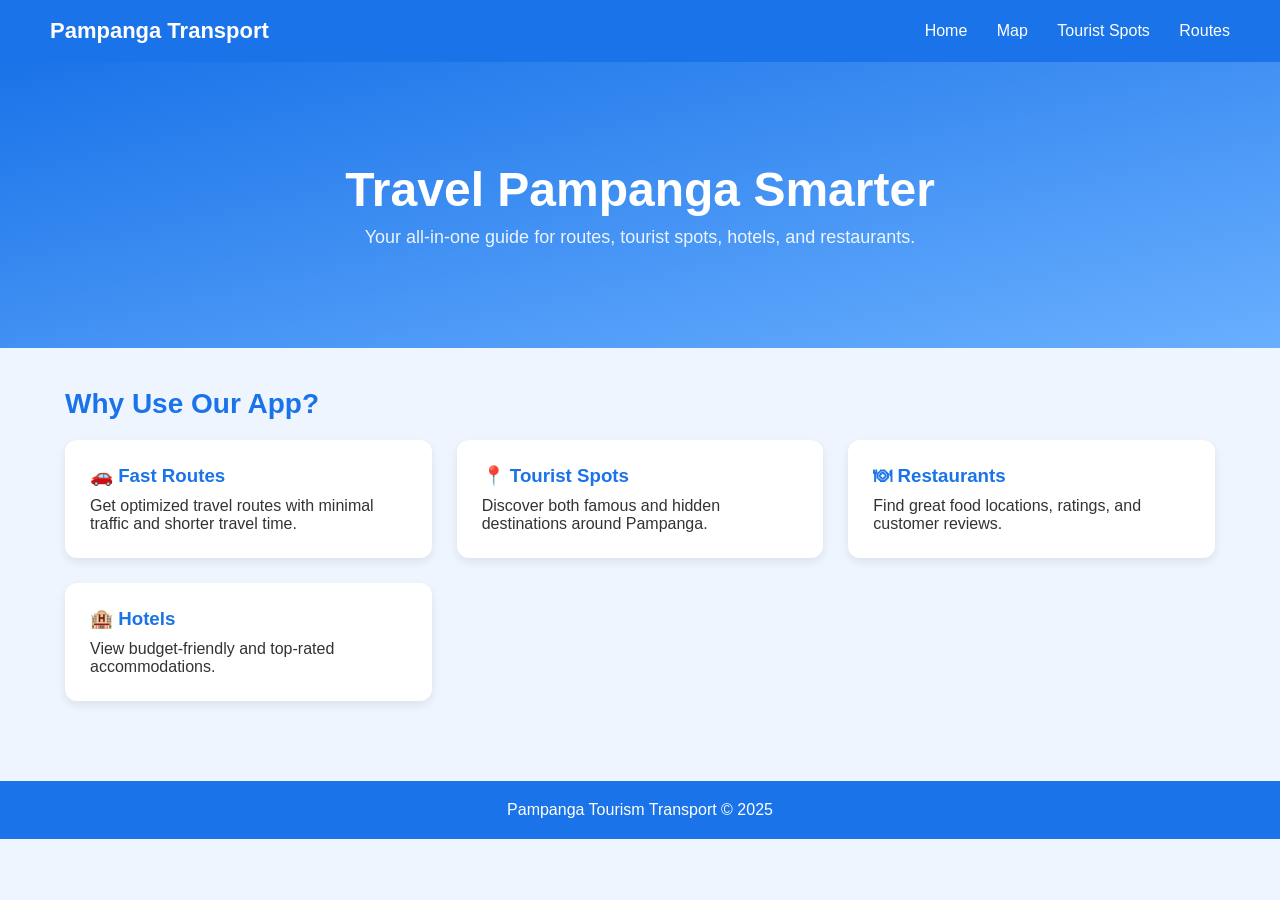
==== index.html @ 20db2e42 "first upload" ====
<!DOCTYPE html>
<html lang="en">
<head>
  <meta charset="UTF-8">
  <title>Pampanga Tourist Transport</title>
  <link rel="stylesheet" href="style.css">
</head>
<body>

<nav>
  <div class="logo">Pampanga Transport</div>
  <div>
    <a href="index.html">Home</a>
    <a href="map.html">Map</a>
    <a href="spots.html">Tourist Spots</a>
    <a href="routes.html">Routes</a>
  </div>
</nav>

<section class="hero">
  <h1>Travel Pampanga Smarter</h1>
  <p>Your all-in-one guide for routes, tourist spots, hotels, and restaurants.</p>
</section>

<div class="container">
  <h2 class="section-title">Why Use Our App?</h2>

  <div class="grid">
    <div class="card">
      <h3>🚗 Fast Routes</h3>
      <p>Get optimized travel routes with minimal traffic and shorter travel time.</p>
    </div>

    <div class="card">
      <h3>📍 Tourist Spots</h3>
      <p>Discover both famous and hidden destinations around Pampanga.</p>
    </div>

    <div class="card">
      <h3>🍽 Restaurants</h3>
      <p>Find great food locations, ratings, and customer reviews.</p>
    </div>

    <div class="card">
      <h3>🏨 Hotels</h3>
      <p>View budget-friendly and top-rated accommodations.</p>
    </div>
  </div>
</div>

<footer>
  Pampanga Tourism Transport © 2025
</footer> 

</body>
</html>
---- style.css ----
* {
  margin: 0;
  padding: 0;
  box-sizing: border-box;
}

body {
  font-family: "Segoe UI", Arial, sans-serif;
  background: #eef5ff;
  color: #333;
}

/* NAVBAR */
nav {
  background: #1a73e8;
  padding: 18px 50px;
  display: flex;
  justify-content: space-between;
  align-items: center;
  color: white;
}

nav .logo {
  font-size: 22px;
  font-weight: bold;
}

nav a {
  color: white;
  text-decoration: none;
  margin-left: 25px;
  font-size: 16px;
  transition: 0.2s;
}

nav a:hover {
  opacity: 0.7;
}

/* HERO */
.hero {
  background: linear-gradient(to bottom right, #1a73e8, #69afff);
  color: white;
  text-align: center;
  padding: 100px 20px;
}

.hero h1 {
  font-size: 48px;
  margin-bottom: 10px;
}

.hero p {
  font-size: 18px;
  opacity: 0.9;
}

/* CONTAINER */
.container {
  width: 90%;
  max-width: 1150px;
  margin: auto;
  padding: 40px 0;
}

.section-title {
  margin-bottom: 20px;
  font-size: 28px;
  color: #1a73e8;
}

/* GRID / CARDS */
.grid {
  display: grid;
  grid-template-columns: repeat(auto-fit, minmax(270px, 1fr));
  gap: 25px;
}

.card {
  background: white;
  padding: 25px;
  border-radius: 12px;
  box-shadow: 0 4px 10px rgba(0,0,0,0.08);
  transition: 0.3s;
}

.card:hover {
  transform: translateY(-5px);
}

.card h3 {
  margin-bottom: 10px;
  color: #1a73e8;
}

/* MAP BOX */
.map-box {
  width: 100%;
  height: 450px;
  background: #d8e8ff;
  border-radius: 12px;
  display: flex;
  justify-content: center;
  align-items: center;
  font-size: 26px;
  color: #1a73e8;
  font-weight: bold;
  box-shadow: inset 0 0 15px rgba(0,0,0,0.15);
}

/* ROUTES PAGE */
input {
  width: 100%;
  padding: 12px;
  border: 1px solid #cdd8ff;
  border-radius: 8px;
  margin-bottom: 15px;
  font-size: 16px;
}

button {
  padding: 12px 25px;
  background: #1a73e8;
  color: white;
  border: none;
  border-radius: 8px;
  cursor: pointer;
  transition: 0.2s;
}

button:hover {
  background: #125ec7;
}

/* FOOTER */
footer {
  text-align: center;
  padding: 20px;
  background: #1a73e8;
  color: white;
  margin-top: 40px;
}
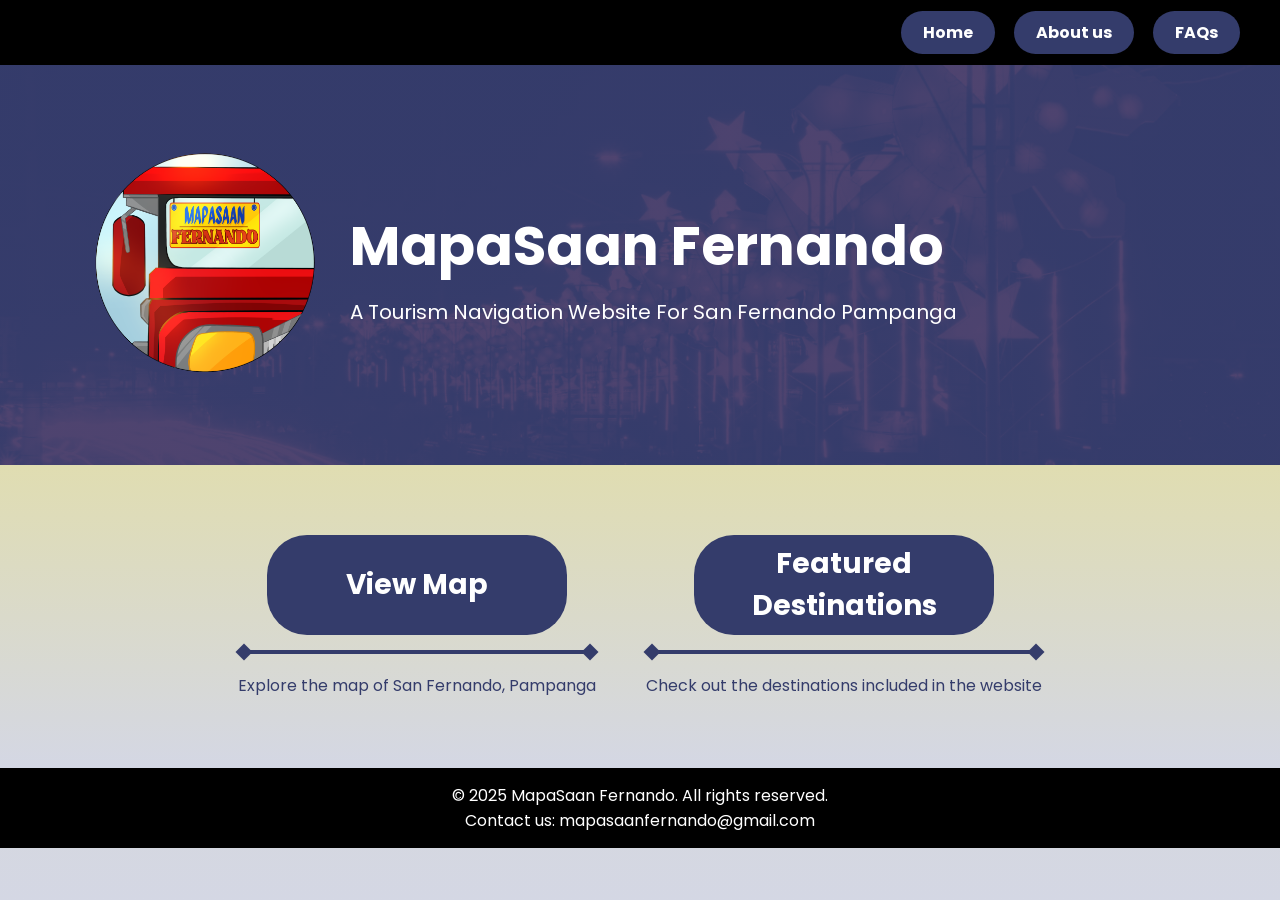
==== commit 6101a73b: "update website" ====
--- a/index.html
+++ b/index.html
@@ -1,56 +1,70 @@
 <!DOCTYPE html>
 <html lang="en">
 <head>
-  <meta charset="UTF-8">
-  <title>Pampanga Tourist Transport</title>
-  <link rel="stylesheet" href="style.css">
+    <meta charset="UTF-8">
+    <meta name="viewport" content="width=device-width, initial-scale=1.0">
+    <title>MapaSaan Fernando</title>
+    <link rel="stylesheet" href="sf.css">
+    <link rel="stylesheet" href="sfs.css">
+    <link href="https://fonts.googleapis.com/css2?family=Poppins:wght@400;600;700;800&display=swap" rel="stylesheet">
+    
 </head>
+
 <body>
 
+<!--nav bar-->
 <nav>
-  <div class="logo">Pampanga Transport</div>
-  <div>
-    <a href="index.html">Home</a>
-    <a href="map.html">Map</a>
-    <a href="spots.html">Tourist Spots</a>
-    <a href="routes.html">Routes</a>
-  </div>
+    <div class="nav-links">
+        <a href="index.html" class="nav-btn">Home</a>
+        <a href="aboutus.html" class="nav-btn">About us</a>
+        <a href="FAQs.html" class="nav-btn">FAQs</a>
+    </div>
 </nav>
 
-<section class="hero">
-  <h1>Travel Pampanga Smarter</h1>
-  <p>Your all-in-one guide for routes, tourist spots, hotels, and restaurants.</p>
+<!-- top/banner design -->
+<section class="banner">
+
+    <div class="circle-image">
+        <img src="MPSLG.png" alt="Logo">
+    </div>
+
+    <div class="banner-text">
+        <h1>MapaSaan Fernando</h1>
+        <p>A Tourism Navigation Website For San Fernando Pampanga</p>
+    </div>
+
 </section>
 
-<div class="container">
-  <h2 class="section-title">Why Use Our App?</h2>
+<!-- main content/buttons -->
+<main>
 
-  <div class="grid">
-    <div class="card">
-      <h3>🚗 Fast Routes</h3>
-      <p>Get optimized travel routes with minimal traffic and shorter travel time.</p>
+<section class="features">
+
+    <div class="box">
+        <a href="viewmap.html" class="box-link">
+            <div class="title">View Map</div>
+            
+        </a>
+        <div class="line"></div>
+        <p>Explore the map of San Fernando, Pampanga</p>
     </div>
 
-    <div class="card">
-      <h3>📍 Tourist Spots</h3>
-      <p>Discover both famous and hidden destinations around Pampanga.</p>
+    <div class="box">
+        <a href="fd.html" class="box-link">
+            <div class="title">Featured Destinations</div>
+            
+        </a>
+        <div class="line"></div>
+        <p>Check out the destinations included in the website</p> 
     </div>
 
-    <div class="card">
-      <h3>🍽 Restaurants</h3>
-      <p>Find great food locations, ratings, and customer reviews.</p>
-    </div>
+</section>
 
-    <div class="card">
-      <h3>🏨 Hotels</h3>
-      <p>View budget-friendly and top-rated accommodations.</p>
-    </div>
-  </div>
-</div>
+</main>
 
+<!-- footer -->
 <footer>
-  Pampanga Tourism Transport © 2025
-</footer> 
+    <p>© 2025 MapaSaan Fernando. All rights reserved.</p>
+    <p>Contact us: mapasaanfernando@gmail.com</p>
+</footer>
 
-</body>
-</html>
--- a/sf.css
+++ b/sf.css
@@ -0,0 +1,165 @@
+* {
+  margin: 0;
+  padding: 0;
+  box-sizing: border-box;
+}
+
+body {
+  font-family: Arial, Helvetica, sans-serif;
+  background-image: linear-gradient(#e0ddb1, #d4d7e4);
+  display: flex;
+  flex-direction: column;
+  min-height: 100vh;
+}
+
+/* black nav bar */
+nav {
+  background-color: #000;
+  padding: 20px 40px;
+  display: flex;
+  justify-content: flex-end;
+  align-items: center;
+  gap: 15px;
+  min-height: 64px;              
+}
+
+.nav-btn {
+  background: #343c6b;
+  color: white;
+  padding: 10px 22px;
+  text-decoration: none;
+  border-radius: 25px;
+  font-weight: bold;
+  margin-left: 15px;
+  transition: 0.3s ease;
+}
+
+.nav-btn:hover {
+  background: #2b325a;
+}
+
+/* banner */
+.banner {
+  position: relative;
+  height: 400px;
+  background: linear-gradient(
+      rgba(52, 60, 107, 0.85),
+      rgba(52, 60, 107, 0.85)
+    ),
+    url("SanFernandoImage.png") center/cover no-repeat;
+  color: white;
+  display: flex;
+  align-items: center;
+  padding-left: 350px;
+}
+
+/* logo */
+.circle-image {
+  position: absolute;
+  left: 80px;
+}
+
+.circle-image img {
+  width: 260px;
+  height: 260px;
+  border-radius: 50%;
+  object-fit: cover;
+}
+
+/* banner text */
+.banner-text h1 {
+  font-size: 55px;
+  margin-bottom: 10px;
+}
+
+.banner-text p {
+  font-size: 20px;
+}
+
+.features {
+  background-image: linear-gradient(#e0ddb1, #d4d7e4);
+  display: flex;
+  justify-content: center; 
+  gap: 50px;               
+  padding: 70px 20px;
+  flex-wrap: wrap;         
+}
+
+.box {
+  text-align: center;
+}
+.box-link {
+  text-decoration: none;
+  display: inline-block;
+  width: 300px;     
+  height: 100px;    
+}
+
+.title {
+  background: #343c6b;
+  color: white;
+  width: 100%;
+  height: 100%;
+  display: flex;
+  justify-content: center;
+  align-items: center;
+  border-radius: 40px;
+  font-size: 28px;
+  font-weight: bold;
+  text-align: center;
+  transition: transform 0.3s, box-shadow 0.3s;
+}
+
+/* Hover effect */
+.title:hover {
+  transform: translateY(-5px);
+  box-shadow: 0 8px 12px rgba(0, 0, 0, 0.15);
+  background: #2b325a; 
+}
+
+.box p {
+  color: #343c6b;
+  text-align: center;
+  margin-top: 10px;
+  font-size: 16px;
+}
+
+.line {
+  width: 100%;
+  height: 4px;
+  background: #343c6b;
+  position: relative;
+  margin: 15px 0 20px;
+}
+
+.line::before,
+.line::after {
+  content: "";
+  width: 12px;
+  height: 12px;
+  background: #343c6b;
+  position: absolute;
+  top: -4px;
+  transform: rotate(45deg);
+}
+
+.line::before {
+  left: 0;
+}
+
+.line::after {
+  right: 0;
+}
+
+.box p {
+  color: #343c6b;
+  line-height: 1.5;
+}
+
+/* footer */
+footer {
+  background: #000;
+  color: white;
+  text-align: center;
+  padding: 15px 0;
+}
--- a/sfs.css
+++ b/sfs.css
@@ -0,0 +1,8 @@
+
+body {
+  font-family: Poppins, Helvetica, sans-serif;
+   background-image: linear-gradient(#e0ddb1, #d4d7e4);
+  display: flex;
+  flex-direction: column;
+  min-height: 100vh;
+}
